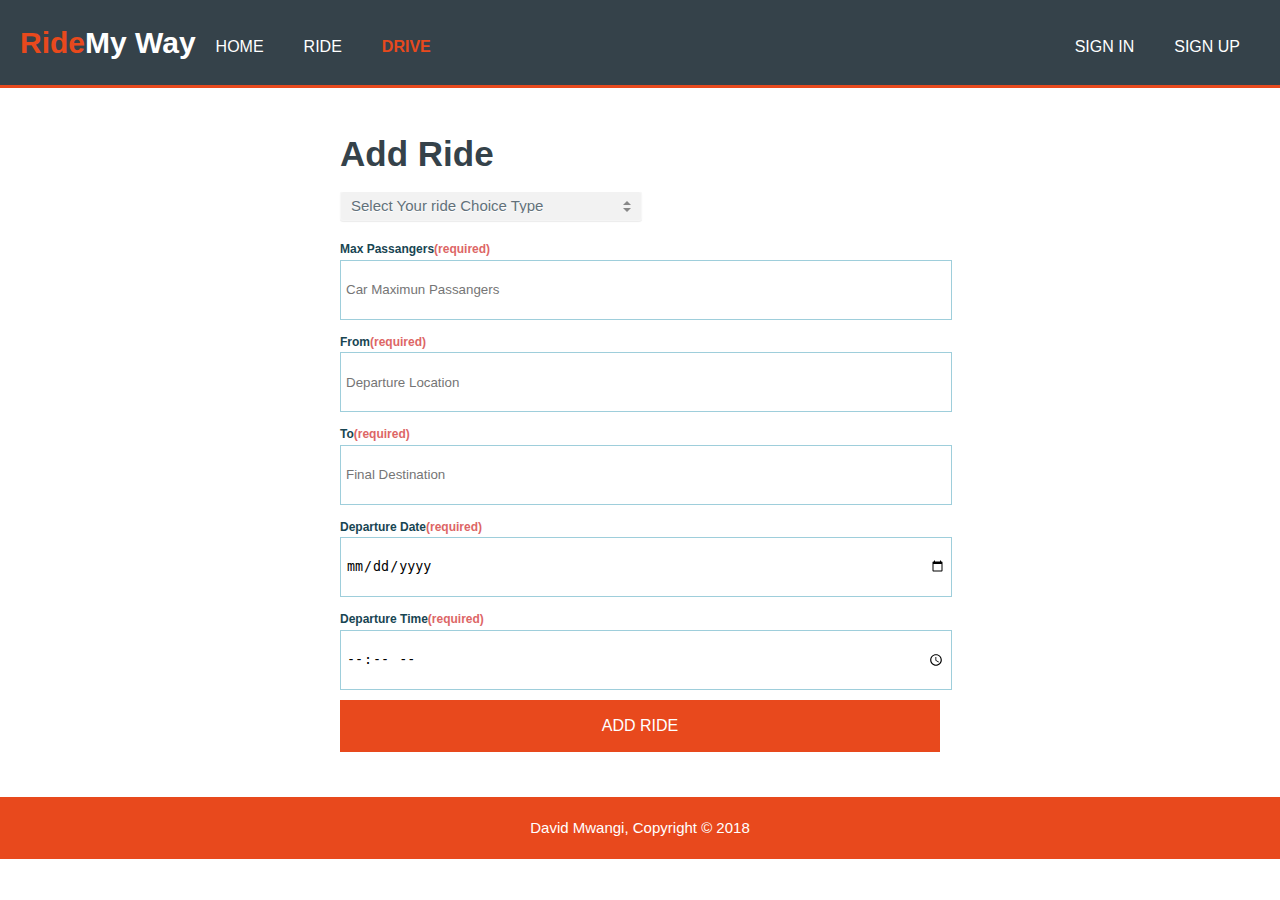
==== UI/addRide.html @ efe99f6b "Page to ad create a ride [fixes #158285039]" ====
<!DOCTYPE html>
<html>
<head>
	<meta charset="utf-8">
	<meta  name="viewport" content="width=device-width">
	 <meta name="description" content="Affordable web Design">
	 <meta name="keywords" content="Web design , Affordable web design">
	 <meta name="author" content="David Mwangi">
	<title>Add Ride</title>
	<link rel="stylesheet" type="text/css" href="./css/style.css">
</head>
<body>
	<header>
		<div class="container">
			<div class="branding" >
				<div class="text-left">
					<h1><span class="highlight">Ride</span>My Way</h1>
				</div>
				
				<nav class="left-nav">
				<ul >
					<li><a href="index.html">Home</a></li>
					<li><a href="riderPage.html">Ride</a></li>
					<li class="current"><a href="driverPage.html">Drive</a></li>
					
				</ul>
				
			</nav>
			<nav class="right-nav">
				<ul>
				<li><a href="Signin.html">Sign In</a></li>
				<li ><a href="SignUp.html">Sign Up</a></li>
			</ul>
			</nav>
			
			</div>
		</div>
	</header>
	</section>
	<section id="signup">
		<div class="container">
			<form id="form" action="" method="post">
                <h2 class="">Add Ride</h2>              
               
				<div class="dropdown">				
			    <select name="one" class="dropdown-select">
			      <option value="">Select Your ride Choice Type</option>
			      <option value="1">Car</option>
			      <option value="2">Bike</option>
			    </select>
			  	</div>
			    

			    <div>
				    <label for='maxPass'>Max Passangers<span class='required'>(required)</span></label>
				    <input type='number' name='maxPass' placeholder='Car Maximun Passangers' />
			    </div>
                <div>
				    <label for='from'>From<span class='required'>(required)</span></label>
				    <input type='text' name='from' placeholder='Departure Location' required />
			    </div>

			    <div>
				    <label for='finalDestination'>To<span class='required'>(required)</span></label>
				    <input type="text" name="finalDestination" placeholder="Final Destination" required>
			    </div>
			    <div>
				    <label for='depDate'>Departure Date<span class='required'>(required)</span></label>
				    <input type="date" name="depDate" placeholder="Departure Date" required>
			    </div>
			    <div>
				    <label for='departTime'>Departure Time<span class='required'>(required)</span></label>
				    <input type="time" name="departTime" placeholder="Departure Time" required>
			    </div>

				<div>
				    <button type='submit' class="button_block">ADD RIDE</button>
				</div>
            </form>
		</div>
	</section>
	
	
	 <footer>
	 	<p>David Mwangi, Copyright &copy; 2018</p>
	 </footer>

</body>
</html>
---- UI/css/style.css ----
body{
    font-family: Arial, Helvetica, sans-serif;
    font-size: 15px;
    line-height: 1.5;
    padding: 0;
    margin: 0;
    background-color: #ffffff;
}
/*Global*/
.container{
   width: 100%
   margin:auto;
   padding: 20px;
   overflow: hidden;
}
ul{
   margin:0;
   padding: 0;
}
.button-green {
   background-color: #4CAF50; 
   color: white;
   padding: 15px 32px;
   text-align: center;
   text-decoration: none;
   display: inline-block;
   font-size: 16px;
   margin: 4px 2px;
   width: 200px;
   border-radius: 5px;
   cursor: pointer;
}
.button-green:hover{
 background-color: #397c3c;

}
.primary{
    background-color:#4284d6; 
     width: 300px;
}
.primary:hover{
background-color:#2e63a5;
}
.button-blue {
   background-color: #4284d6; 
   border: none;
   color: white;
   padding: 5px 5px;
   text-align: center;
   text-decoration: none;
   display: inline-block;
   font-size: 13px;
  

   width: 100px;
   height: 30px;
   border-radius: 5px;
   cursor: pointer;
}

.button-cyan {
   background-color: #3ac4c4; 
   border: none;
   color: white;
   padding: 5px 5px;
   text-align: center;
   text-decoration: none;
   display: inline-block;
   font-size: 13px;
   

   width: 150px;
   height: 30px;
   border-radius: 5px;
   cursor: pointer;
}
.button-red {
   background-color: #e52020; 
   border: none;
   color: white;
   padding: 5px 5px;
   text-align: center;
   text-decoration: none;
   display: inline-block;
   font-size: 13px;
   margin-left: 15px;
   width: 100px;
   height: 30px;
   border-radius: 5px;
   cursor: pointer;
}
.button-blue:hover{
   background-color: #006ff9;
   font-weight: bold;
}
.button-cyan:hover{
   background-color: #398282;
   font-weight: bold;
}
.button-red:hover{
   background-color: #b22323;
   font-weight: bold;
}
.button_1{
   text-align: center;
   height: 52px;
   background: #e8491d;
   border: 0;
   width: 50%;
   margin-top: 10px;
   padding-left: 20px;
   padding-right: 20px;
   color: #ffffff;
   font-size:16px

}

.button_1:hover{
   text-align: center;
   height: 52px;
   background: #ad3818;
   border: 0;
   width: 50%;
   margin-top: 10px;
   padding-left: 20px;
   padding-right: 20px;
   color: #ffffff;
   font-size:16px
   font-weight:bold;
}

.button_block{
   height: 52px;
   background: #e8491d;
   border: 0;
   width: 100%;
   display: block;
   margin-top: 10px;
   padding-left: 20px;
   padding-right: 20px;
   color: #ffffff;
   font-size:16px;
}
.button_block:hover{
   height: 52px;
   background: #ad3818;
   border: 0;
   width: 100%;
   display: block;
   margin-top: 10px;
   padding-left: 20px;
   padding-right: 20px;
   color: #ffffff;
   font-weight: bold;
   font-size:16px;
}
.dark{
   padding: 15px; 
   background: #35424a;
   color: #ffffff;
   margin-top: 10px;
   margin-bottom: 10px;
}
.text-left{
   float: left;

}
.right-nav{
   float: right;
   margin-top: 15px;
}
.left-nav{
   float: left;
   margin-top: 15px;
}
.block{
   color:#35424a;
   font-size:35px;
   margin:0;
   margin-bottom: 80px;
   display: block;
   text-align: center;
}
legend {
 color: white;
 background-color: black;
 padding: 5px 10px;
 border-radius: 0;
 border: 0;
 font-size: 14px;
}

.signup > .dropdown {
 margin: 0 20px;
 vertical-align: top;
}

.dropdown {
 display: inline-block;
 position: relative;
 overflow: hidden;
 height: 28px;
 width: 50%;
 background: #f2f2f2;
 border: 1px solid;
 border-color: white #f7f7f7 whitesmoke;
 border-radius: 3px;
 box-shadow: 0 1px 1px rgba(0, 0, 0, 0.08);
}

.dropdown:before, .dropdown:after {
 content: '';
 position: absolute;
 z-index: 2;
 top: 9px;
 right: 10px;
 width: 0;
 height: 0;
 border: 4px dashed;
 border-color: #888888 transparent;
 pointer-events: none;
}

.dropdown:before {
 border-bottom-style: solid;
 border-top: none;
}

.dropdown:after {
 margin-top: 7px;
 border-top-style: solid;
 border-bottom: none;
}

.dropdown-select {
 position: relative;
 width: 100%;
 margin: 0;
 padding: 6px 8px 6px 10px;
 height: 28px;
 line-height: 14px;
 font-size: 15px;
 color: #62717a;
 text-shadow: 0 1px white;
 background: #f2f2f2; 
 background: rgba(0, 0, 0, 0) !important; 
 border: 0;
 border-radius: 0;
 -webkit-appearance: none;
}

.dropdown-select:focus {
 z-index: 3;
 width: 100%;
 color: #394349;
 outline: 2px solid #49aff2;
 outline: 2px solid -webkit-focus-ring-color;
 outline-offset: -2px;
}

.dropdown-select > option {
 margin: 3px;
 padding: 6px 8px;
 text-shadow: none;
 background: #f2f2f2;
 border-radius: 3px;
 cursor: pointer;
}

/* make sure the element has position: relative */
[data-notifications] {
 position: relative;
}

/* append the notification badge after it */
[data-notifications]:after {

 /* the burger */
 content: attr(data-notifications);

 /* the fries */
 position: absolute;
 background: red;
 border-radius: 50%;
 display: inline-block;
 padding-left: 0.3em;
 padding-right: 0.3em;
 color: #f2f2f2;
 right: -10px;
 top: -15px;   
}
/*Header */
header{
   background: #35424a;
   color: #ffffff;
   padding-top: 0px;
   min-height: 50px;
   border-bottom: #e8491d 3px solid;
}
header a{
   color:#ffffff;
   text-decoration: none;
   text-transform: uppercase;
   font-size: 16px;
}
header ul{
   padding: 0;
   margin: 0;

}
header li{
   float: left;
   display: inline;
   padding: 0 20px 0  20px;
}
header #branding{
   
}
h1{
   display: inline;
}

header #branding h1{
   margin: 0;
}

header .highlight, header .current a{
   color: #e8491d;
   font-weight: bold;
}
header a:hover{
   color:#cccccc;
   font-weight: bold;
}
/*Showcase*/
#showcase{
   min-height: 400px;
   background: url('../images/exotics-thumb.jpg') no-repeat 0 ;
   text-align: center;
   background-size: cover;
   background-position: center;
   color: #ffffff;
}
#showcase h1{
   margin-top: 100px;
   font-size:40px;
   margin-bottom: 10px;
}
#showcase p{
   font-size: 20px;
}
#newsletter{
   padding: 15px;
   color: #ffffff;
   background: #35424a
}
/*Newsletter*/
#newsletter h1{
   float: left;
}
#newsletter form{
   float: right;
   margin-top: 15px;
}
#newsletter input[type="email"]{
   padding: 4px;
   height:25px;
   width: 250px;
}
/*Boxes*/
#boxes{
   margin-top: 20px;
}
#boxes .box{
   float: left;
   width: 46%;
   padding: 10px;
   text-align: center;
}
#boxes .box img{
   width: 300px;
   height: 200px;
}
#boxes .box p{
   padding-left: 5%;
   padding-right: 5%;
}
/*Sidebar*/
aside#sidebar{
   float: left;
   width: 25%;
   text-align: left;
   margin-top: 10px;
}
aside#sidebar .quote input, aside#sidebar .quote textarea{
   width: 90%;
   padding: 5px;
}
/*Main-col*/
article#main-col{
   float: right;
   width: 65%;
}
/*Services*/
ul#services li{
  list-style: none;
  padding: 20px;
  border: #cccccc solid 1px;
  margin-bottom: 5px;
  background: #e6e6e6;
}
footer{
   padding: 5px;
   margin-top: 5px;
   color: #ffffff;
   background-color: #e8491d;
   text-align: center;
}
/*Sign In*/
#signin{
   margin: 20px;
   
}
/*Divide Sign in into two*/
#signin .slice{
   float: left;
   width: 46%;
   padding: 10px;
   text-align: center;
   margin-bottom: 8%;
}
#signin h2
{
   color:#35424a;
   font-size:30px;
   margin:0;
   font-weight: 400;
   display: block;
}
/*Sign up Form*/
#form
{
   min-width:300px;
   max-width:600px;
   margin:auto;
   font-family: sans-serif;
   
   padding:20px;
  
}

#form h2
{
   color:#35424a;
   font-size:35px;
   margin:0;
}

#form p
{
   font-size:15px;
   color:#222222;
}
#form div
{
   margin-top:10px;
}

#form input, textarea, button
{
   width:100%;
   border:1px solid #9ECEDB;
   padding:3px 5px;
   height: 52px;
}

#form label
{
   font-weight:bold;
   font-size:12px;
   color:#184552;
}
/*Required attribute*/
.required
{
   color:#dd6666;
}
/*Customizing Radio Button*/
[type="radio"]:checked,
[type="radio"]:not(:checked) {
   position: absolute;
   left: -9999px;
}
[type="radio"]:checked + label,
[type="radio"]:not(:checked) + label
{
   position: relative;
   padding-left: 28px;
   cursor: pointer;
   line-height: 20px;
   display: inline-block;
   color: #666;
}
[type="radio"]:checked + label:before,
[type="radio"]:not(:checked) + label:before {
   content: '';
   position: absolute;
   left: 0;
   top: 0;
   width: 18px;
   height: 18px;
   border: 1px solid #ddd;
   border-radius: 100%;
   background: #fff;
}
[type="radio"]:checked + label:after,
[type="radio"]:not(:checked) + label:after {
   content: '';
   width: 12px;
   height: 12px;
   background: #e8491d;
   position: absolute;
   top: 4px;
   left: 4px;
   border-radius: 100%;
   -webkit-transition: all 0.2s ease;
   transition: all 0.2s ease;
}
[type="radio"]:not(:checked) + label:after {
   opacity: 0;
   -webkit-transform: scale(0);
   transform: scale(0);
}
[type="radio"]:checked + label:after {
   opacity: 1;
   -webkit-transform: scale(1);
   transform: scale(1);
}
/*Sign In Form*/
#SignForm{
   min-height: 520px;
}
#form p a{
   list-style-type: none;
   text-decoration: none;
   color: #e8491d;
   font-weight: bold;
}
/*Table*/
#rides {
   font-family: "Trebuchet MS", Arial, Helvetica, sans-serif;
   border-collapse: collapse;
   width: 100%;
   text-align: center;

}

#rides td, #rides th {
   border: 1px solid #ddd;
   padding: 8px;
}

#rides tr:nth-child(even){background-color: #f2f2f2;}

#rides tr:hover {background-color: #ddd;}

#rides th {
   padding-top: 12px;
   padding-bottom: 12px;
   text-align: left;
   background-color: #35424a;;
   color: white;
   text-align: center;
}
/*Ride Deatils*/
#rideDetails{
   min-height: 520px;

}
@media only screen and (max-width: 768px) {
   /* For mobile phones: */
   
   header #branding,
   header nav,
   header nav li,
   #newsletter h1,
   #newsletter form{
       float: none;
       text-align: center;
       width: 100%;
   }
   header{
       padding-bottom: 20px: 
       width:100%;
   }
   #showcase h1{
       margin-top:40px;
   }
   #newsletter button{
       display: block;
       width: 100%;
   }
   #newsletter form input[type="email"]{
       width: 100%;
       margin-bottom: 5px;
   }
   #boxes > .box{
   float: left;
   width: 100%;
   padding: 10px;
   text-align: center;
  }
  .button_1{
   height: 38px;
   background: #e8491d;
   border: 0;
   margin-top: 10px;
   padding-left: 20px;
   padding-right: 20px;
   color: #ffffff;
   width: 100%;
   
    box-shadow: 0 2px 16px 0 rgba(0,0,0,0.3), 0 6px 20px 0 rgba(0,0,0,0.19);
}
.button_1:hover{
   height: 38px;
   background: #ffffff;
   border: 0;
   padding-left: 20px;
   padding-right: 20px;
   color: #e8491d;
   width: 100%;
   font-weight: bold;
   border-radius: 5px;
    box-shadow: 0 2px 16px 0 rgba(0,0,0,0.3), 0 6px 20px 0 rgba(0,0,0,0.19);
}
/*Fill width on mobile*/
#signin .slice{
   float: left;
   width: 100%;
   padding: 10px;
   text-align: center;
   margin-bottom: 7%;
}
#boxes .box{
   float: left;
   width: 100%;
   padding: 10px;
   text-align: center;
}
}
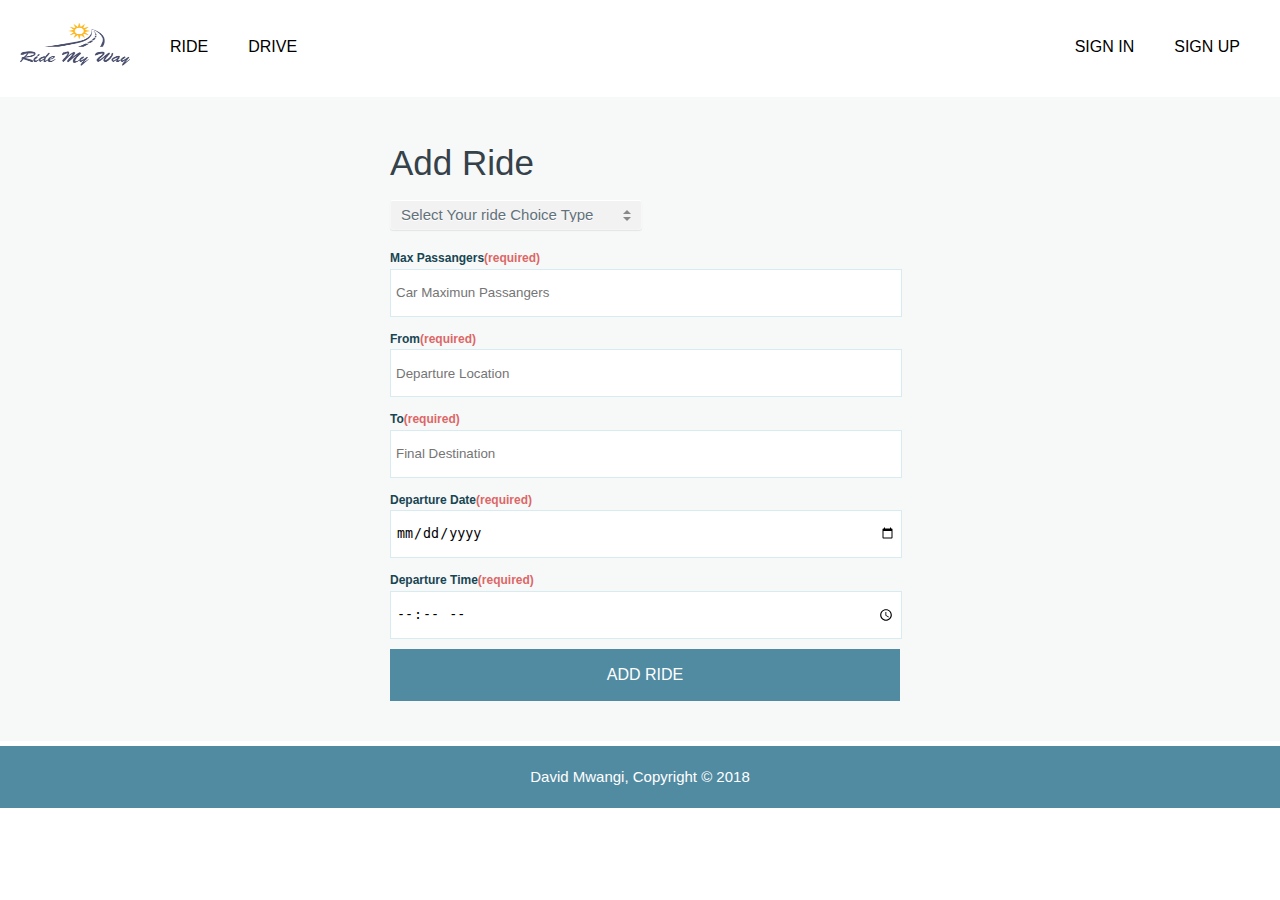
==== commit 741a779d: "Add more images [fixes #158284508]" ====
--- a/UI/addRide.html
+++ b/UI/addRide.html
@@ -14,14 +14,13 @@
 		<div class="container">
 			<div class="branding" >
 				<div class="text-left">
-					<h1><span class="highlight">Ride</span>My Way</h1>
+					<a href="index.html"><img src="./images/logo.png" class="logo"></a>
 				</div>
 				
 				<nav class="left-nav">
 				<ul >
-					<li><a href="index.html">Home</a></li>
 					<li><a href="riderPage.html">Ride</a></li>
-					<li class="current"><a href="driverPage.html">Drive</a></li>
+					<li><a href="driverPage.html">Drive</a></li>
 					
 				</ul>
 				
@@ -29,11 +28,14 @@
 			<nav class="right-nav">
 				<ul>
 				<li><a href="Signin.html">Sign In</a></li>
-				<li ><a href="SignUp.html">Sign Up</a></li>
+				<li><a href="SignUp.html">Sign Up</a></li>
 			</ul>
 			</nav>
 			
-			</div>
+			</div>	
+			
+			
+			
 		</div>
 	</header>
 	</section>
--- a/UI/css/style.css
+++ b/UI/css/style.css
@@ -17,10 +17,15 @@
    margin:0;
    padding: 0;
 }
+.pos-left{
+   text-align: left;
+   margin-left: 25px;
+}
 .button-green {
    background-color: #4CAF50; 
    color: white;
-   padding: 15px 32px;
+   vertical-align: middle;
+   padding: 10px 10px; 
    text-align: center;
    text-decoration: none;
    display: inline-block;
@@ -29,6 +34,7 @@
    width: 200px;
    border-radius: 5px;
    cursor: pointer;
+   box-shadow: 0 4px 8px 1px rgba(0,0,0,0.3);
 }
 .button-green:hover{
  background-color: #397c3c;
@@ -104,7 +110,7 @@
 .button_1{
    text-align: center;
    height: 52px;
-   background: #e8491d;
+   background: #518ba2;
    border: 0;
    width: 50%;
    margin-top: 10px;
@@ -118,7 +124,7 @@
 .button_1:hover{
    text-align: center;
    height: 52px;
-   background: #ad3818;
+   background: #39677a;
    border: 0;
    width: 50%;
    margin-top: 10px;
@@ -131,9 +137,9 @@
 
 .button_block{
    height: 52px;
-   background: #e8491d;
+   background: #518ba2;
    border: 0;
-   width: 100%;
+   width: 102%;
    display: block;
    margin-top: 10px;
    padding-left: 20px;
@@ -143,7 +149,7 @@
 }
 .button_block:hover{
    height: 52px;
-   background: #ad3818;
+   background:#39677a;
    border: 0;
    width: 100%;
    display: block;
@@ -180,6 +186,19 @@
    margin-bottom: 80px;
    display: block;
    text-align: center;
+}
+.full-width{
+   display: block;
+   width: 100%;
+}
+.center-text{
+   text-align: center;
+}
+.avatar{
+   width: 100%;
+}
+.avatar-container{
+    padding: 2px 16px;
 }
 legend {
  color: white;
@@ -189,8 +208,10 @@
  border: 0;
  font-size: 14px;
 }
-
-.signup > .dropdown {
+#signup{
+   background: #f7f9f9;
+}
+#signup > .dropdown {
  margin: 0 20px;
  vertical-align: top;
 }
@@ -291,14 +312,13 @@
 }
 /*Header */
 header{
-   background: #35424a;
-   color: #ffffff;
+   background: #ffffff;
+   color: #000000;
    padding-top: 0px;
    min-height: 50px;
-   border-bottom: #e8491d 3px solid;
 }
 header a{
-   color:#ffffff;
+   color:#000000;
    text-decoration: none;
    text-transform: uppercase;
    font-size: 16px;
@@ -314,7 +334,17 @@
    padding: 0 20px 0  20px;
 }
 header #branding{
-   
+   font-family: ff-clan-web-pro,"Helvetica Neue",Helvetica,sans-serif!important;
+    font-weight: 400;
+}
+.logo{
+   height: 50px;
+   width: 110px;
+   margin-right: 20px;
+}
+.signin_logo{
+   height: 180px;
+   width: 180px;
 }
 h1{
    display: inline;
@@ -413,14 +443,14 @@
    padding: 5px;
    margin-top: 5px;
    color: #ffffff;
-   background-color: #e8491d;
+   background-color: #518ba2;
    text-align: center;
 }
 /*Sign In*/
 #signin{
    margin: 20px;
-   
-}
+}
+
 /*Divide Sign in into two*/
 #signin .slice{
    float: left;
@@ -429,6 +459,10 @@
    text-align: center;
    margin-bottom: 8%;
 }
+.slice > p{
+   font-size: 12px;
+}
+
 #signin h2
 {
    color:#35424a;
@@ -441,7 +475,7 @@
 #form
 {
    min-width:300px;
-   max-width:600px;
+   max-width:500px;
    margin:auto;
    font-family: sans-serif;
    
@@ -454,6 +488,8 @@
    color:#35424a;
    font-size:35px;
    margin:0;
+   font-family: ff-clan-web-pro,"Helvetica Neue",Helvetica,sans-serif!important;
+    font-weight: 400;
 }
 
 #form p
@@ -469,9 +505,9 @@
 #form input, textarea, button
 {
    width:100%;
-   border:1px solid #9ECEDB;
+   border:1px solid rgb(158, 206, 219, 0.4);
    padding:3px 5px;
-   height: 52px;
+   height: 40px;
 }
 
 #form label
@@ -518,7 +554,7 @@
    content: '';
    width: 12px;
    height: 12px;
-   background: #e8491d;
+   background: #518ba2;
    position: absolute;
    top: 4px;
    left: 4px;
@@ -537,8 +573,8 @@
    transform: scale(1);
 }
 /*Sign In Form*/
-#SignForm{
-   min-height: 520px;
+#SigninForm{
+   min-height: 450px;
 }
 #form p a{
    list-style-type: none;
@@ -576,6 +612,92 @@
 #rideDetails{
    min-height: 520px;
 
+}
+/*Ride Requests*/
+
+.card {
+    box-shadow: 0 4px 8px 0 rgba(0,0,0,0.4);
+    transition: 0.3s;
+    width: 17%;
+    border-radius: 5px;
+    shape-margin: 20px;
+    display: inline-block;
+    margin: 15px;
+}
+
+.card:hover {
+    box-shadow: 0 8px 16px 0 rgba(0,0,0,0.2);
+}
+
+img {
+    border-radius: 5px 5px 0 0;
+    height: 140px;
+}
+#rider-requests{
+   display: inline-block;
+   width: 100%;
+   padding: 20px;
+   text-align: center;
+
+}
+.card-button {
+  font-family: 'Raleway', Arial, sans-serif;
+  border: none;
+  border-radius: 5px;
+  color: #ffffff;
+  cursor: pointer;
+  width: 60px;
+  line-height: 10px;
+  text-align: center;
+  display: inline-block;
+  margin: 5px 5px;
+  font-weight: 300;
+  outline: none;
+  position: relative;
+  font-size: 38px;
+  background-image: -webkit-linear-gradient(bottom, #262626 0, #333333 100%);
+  background-image: linear-gradient(to top, #ffffff 0, #ffffff 100%);
+  box-shadow: 1px 1px 2px -2px rgba(255, 255, 255, 0.8) inset, -1px -1px 2px -2px rgba(255, 255, 255, 0.3) inset, 1px 1px 4px rgba(0, 0, 0, 0.3);
+  text-shadow: 1px 1px 2px rgba(0, 0, 0, 0.5);
+}
+.card-button:after {
+  content: "";
+  position: absolute;
+  top: 5px;
+  left: 5px;
+  right: 5px;
+  bottom: 5px;
+  border-radius: 5px 5px;
+  opacity: 0;
+  background-color: #94c6e7;
+  mix-blend-mode: color;
+  -webkit-transition: all 0.35s;
+  transition: all 0.35s;
+}
+.card-button:hover,
+.card-button.hover {
+  color: #ffffff;
+}
+.card-button:hover:after,
+.card-button.hover:after {
+  opacity: 1;
+}
+.card-button:active {
+  color: #ffffff;
+}
+.card-button:active:after {
+  height: 100%;
+  -webkit-transition: 0.05s;
+  transition: 0.05s;
+}
+.custom-icon{
+    width: 17px;
+     height: 17px;
+     padding: 3px;
+}
+.card-button-group{
+   display: inline-block;
+   width: 100%;
 }
 @media only screen and (max-width: 768px) {
    /* For mobile phones: */
@@ -611,28 +733,42 @@
    text-align: center;
   }
   .button_1{
-   height: 38px;
-   background: #e8491d;
+  text-align: center;
+   height: 40px;
+   background:#518ba2;
    border: 0;
+   width: 100%;
    margin-top: 10px;
    padding-left: 20px;
    padding-right: 20px;
    color: #ffffff;
-   width: 100%;
-   
-    box-shadow: 0 2px 16px 0 rgba(0,0,0,0.3), 0 6px 20px 0 rgba(0,0,0,0.19);
-}
-.button_1:hover{
-   height: 38px;
-   background: #ffffff;
+   font-size:16px
+}
+  .button_1:hover{
+   text-align: center;
+   height: 40px;
+   background: #39677a;
    border: 0;
+   width: 100%;
+   margin-top: 10px;
    padding-left: 20px;
    padding-right: 20px;
-   color: #e8491d;
-   width: 100%;
-   font-weight: bold;
-   border-radius: 5px;
-    box-shadow: 0 2px 16px 0 rgba(0,0,0,0.3), 0 6px 20px 0 rgba(0,0,0,0.19);
+   color: #ffffff;
+   font-size:16px
+   font-weight:bold;
+}
+
+.button_block{
+   height: 52px;
+   background: #518ba2;
+   border: 0;
+   width: 100%;
+   display: block;
+   margin-top: 10px;
+   padding-left: 20px;
+   padding-right: 20px;
+   color: #ffffff;
+   font-size:16px;
 }
 /*Fill width on mobile*/
 #signin .slice{
@@ -648,4 +784,50 @@
    padding: 10px;
    text-align: center;
 }
-}
+#form
+{
+   min-width: 220px;
+   max-width: 310px;
+   margin:auto;
+   font-family: sans-serif;
+   padding:5px;
+  
+}
+.signin_logo{
+   height: 100px;
+   width: 100px;
+}
+#signin h2
+{
+   color:#35424a;
+   font-size:20px;
+   margin:0;
+   font-weight: 400;
+   display: block;
+}
+.card {
+    box-shadow: 0 4px 8px 0 rgba(0,0,0,0.4);
+    transition: 0.3s;
+    width: 50%;
+    border-radius: 5px;
+    shape-margin: 20px;
+    display: inline-block;
+    margin: 15px;
+}
+.pos-left{
+   text-align: center;
+   margin-left: 25px;
+}
+}
+@media only screen and (max-width: 440px) {
+   .card {
+    box-shadow: 0 4px 8px 0 rgba(0,0,0,0.4);
+    transition: 0.3s;
+    width: 100%;
+    border-radius: 5px;
+    shape-margin: 20px;
+    display: inline-block;
+    margin: 15px;
+   }
+}
+
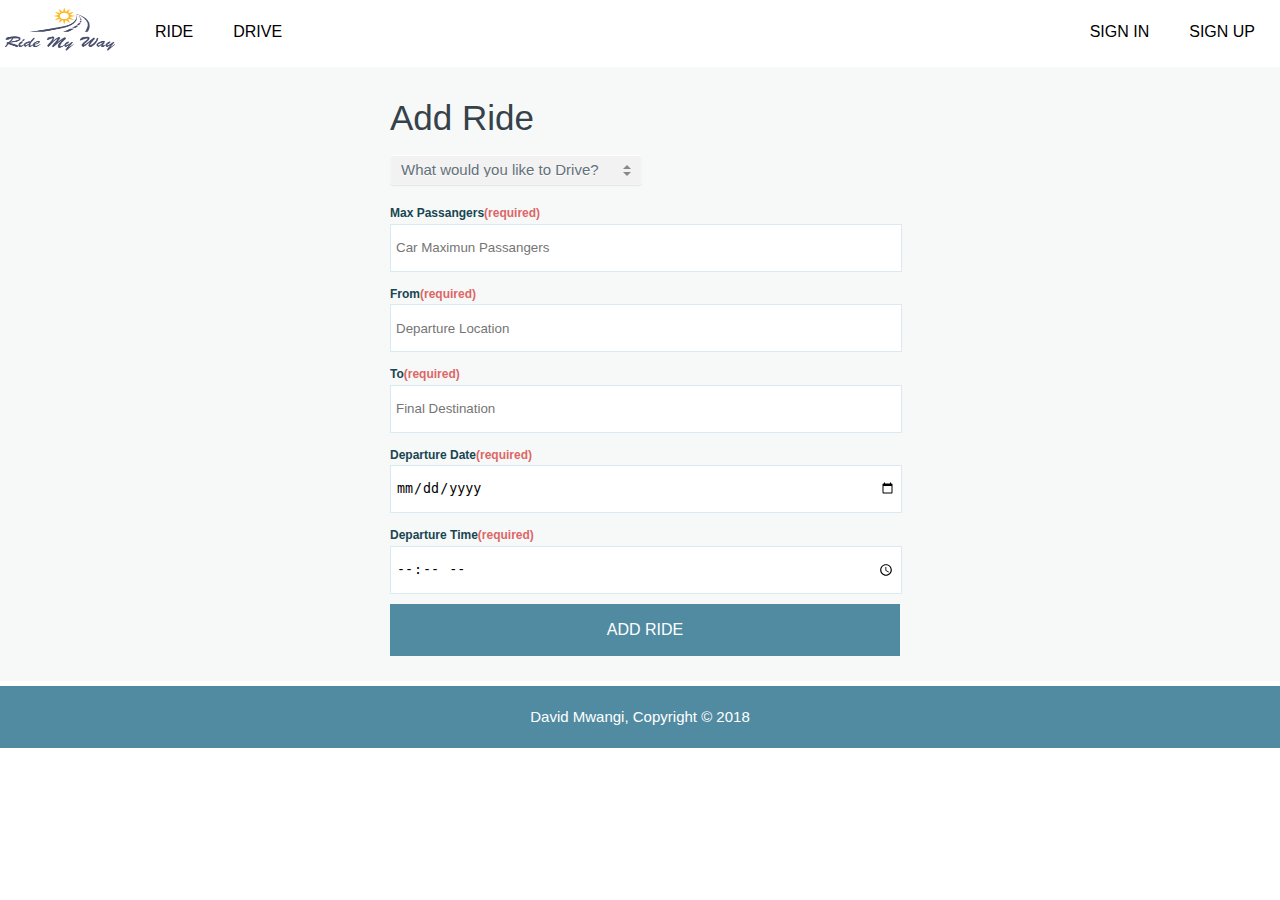
==== commit 5bb0316f: "Add Responsiveness to site" ====
--- a/UI/addRide.html
+++ b/UI/addRide.html
@@ -10,7 +10,7 @@
 	<link rel="stylesheet" type="text/css" href="./css/style.css">
 </head>
 <body>
-	<header>
+	<header id="my-header">
 		<div class="container">
 			<div class="branding" >
 				<div class="text-left">
@@ -46,7 +46,7 @@
                
 				<div class="dropdown">				
 			    <select name="one" class="dropdown-select">
-			      <option value="">Select Your ride Choice Type</option>
+			      <option value="">What would you like to Drive?</option>
 			      <option value="1">Car</option>
 			      <option value="2">Bike</option>
 			    </select>
@@ -86,6 +86,21 @@
 	 <footer>
 	 	<p>David Mwangi, Copyright &copy; 2018</p>
 	 </footer>
+<!--Script to Stick header on Scroll-->
+	 </footer>
+	 <script>
+window.onscroll = function() {myFunction()};
 
+var header = document.getElementById("my-header");
+var sticky = header.offsetTop;
+
+function myFunction() {
+  if (window.pageYOffset >= sticky) {
+    header.classList.add("sticky");
+  } else {
+    header.classList.remove("sticky");
+  }
+}
+</script>
 </body>
 </html>
--- a/UI/css/style.css
+++ b/UI/css/style.css
@@ -10,9 +10,15 @@
 .container{
    width: 100%
    margin:auto;
-   padding: 20px;
+   padding: 5px;
    overflow: hidden;
 }
+.sticky {
+  position: sticky;
+  top: 0;
+  width: 100%;
+}
+
 ul{
    margin:0;
    padding: 0;
@@ -20,6 +26,11 @@
 .pos-left{
    text-align: left;
    margin-left: 25px;
+}
+.pos-right{
+   text-align: center;
+   float: left;
+   margin-right: 25px;
 }
 .button-green {
    background-color: #4CAF50; 
@@ -56,8 +67,6 @@
    text-decoration: none;
    display: inline-block;
    font-size: 13px;
-  
-
    width: 100px;
    height: 30px;
    border-radius: 5px;
@@ -73,8 +82,6 @@
    text-decoration: none;
    display: inline-block;
    font-size: 13px;
-   
-
    width: 150px;
    height: 30px;
    border-radius: 5px;
@@ -160,6 +167,67 @@
    font-weight: bold;
    font-size:16px;
 }
+.button-icon {
+  font-family: 'Raleway', Arial, sans-serif;
+  border: none;
+  border-radius: 5px;
+  color: #ffffff;
+  cursor: pointer;
+  padding: 0px 68px 0px 20px;
+  text-align: center;
+  display: inline-block;
+  margin: 12px 25px;
+  font-weight: 300;
+  outline: none;
+  position: relative;
+  font-size: 16px;
+  line-height: 50px;
+  background-image: -webkit-linear-gradient(bottom, #262626 0, #4CAF50 100%);
+  background-image: linear-gradient(to top, #4CAF50 0, #4CAF50 100%);
+  box-shadow: 1px 1px 2px -2px rgba(255, 255, 255, 0.8) inset, -1px -1px 2px -2px rgba(255, 255, 255, 0.3) inset, 1px 1px 4px rgba(0, 0, 0, 0.3);
+  text-shadow: 1px 1px 2px rgba(0, 0, 0, 0.5);
+}
+.blue-btn{
+  background-image: -webkit-linear-gradient(bottom, #262626 0, #4c7baf 100%);
+  background-image: linear-gradient(to top, #4c7baf 0, #4c7baf 100%);
+  box-shadow: 1px 1px 2px -2px rgba(255, 255, 255, 0.8) inset, -1px -1px 2px -2px rgba(255, 255, 255, 0.3) inset, 1px 1px 4px rgba(0, 0, 0, 0.3);
+}
+.button-icon img {
+  width: 40px;
+  padding: 5px;
+  line-height: 35px;
+  position: absolute;
+  right: 0;
+}
+.button-icon:before,
+.button-icon:after {
+  content: "";
+  position: absolute;
+  top: 5px;
+  right: 5px;
+  width: 44px;
+  bottom: 6px;
+  border-radius: 5px 5px;
+}
+.button-icon:after {
+  background-color: rgba(255, 255, 255, 0.075);
+  box-shadow: 1px 1px 1px rgba(0, 0, 0, 0.4) inset, 1px 1px 2px -2px rgba(255, 255, 255, 0.3);
+}
+.button-icon:before {
+  opacity: 0;
+  background-color: #3f5c80;
+  mix-blend-mode: color;
+  -webkit-transition: all 0.35s;
+  transition: all 0.35s;
+}
+.button-icon:hover,
+.button-icon.hover {
+  color: #ffffff;
+}
+.button-icon:hover:before,
+.button-icon.hover:before {
+  opacity: 1;
+}
 .dark{
    padding: 15px; 
    background: #35424a;
@@ -178,6 +246,15 @@
 .left-nav{
    float: left;
    margin-top: 15px;
+}
+.left-pos{
+   float: left;
+   width: 75%;
+}
+.right-pos{
+   float: right;
+   width: 20%;
+   margin-top: 7%;
 }
 .block{
    color:#35424a;
@@ -583,20 +660,31 @@
    font-weight: bold;
 }
 /*Table*/
+#ridesTable{
+   background-color: #eee;
+}
 #rides {
    font-family: "Trebuchet MS", Arial, Helvetica, sans-serif;
    border-collapse: collapse;
    width: 100%;
    text-align: center;
-
+   -webkit-box-shadow: 0 2px 5px 0 rgba(0,0,0,.16), 0 2px 10px 0 rgba(0,0,0,.12);
+    box-shadow: 0 2px 5px 0 rgba(0,0,0,.16), 0 2px 10px 0 rgba(0,0,0,.12);
+    border:0;
+    border-radius: 5px;
+}
 }
 
 #rides td, #rides th {
-   border: 1px solid #ddd;
+   border: 1px solid #ffffff;
    padding: 8px;
-}
-
-#rides tr:nth-child(even){background-color: #f2f2f2;}
+   height: 50px;
+}
+
+#rides tr{
+   background-color: #ffffff;
+   border-radius: 10px;
+}
 
 #rides tr:hover {background-color: #ddd;}
 
@@ -604,9 +692,34 @@
    padding-top: 12px;
    padding-bottom: 12px;
    text-align: left;
-   background-color: #35424a;;
+   background-color: #ffff;;
    color: white;
-   text-align: center;
+   color: #000;
+   text-align: center;
+}
+#rides img{
+   height: 30px;
+   width: 30px;
+}
+.table-caption{
+   background-color: #3f5c80;
+   margin-left: 10%;
+   margin-right: 10%;
+   border-radius: 5px;
+   height: 52px;
+   margin-bottom: 0.5rem;
+    box-shadow: 0 4px 8px 0 rgba(0,0,0,0.4);
+    text-align: center;
+    color: #ffffff;
+}
+.table-caption h3{
+   margin-bottom: .5rem;
+    font-family: inherit;
+    font-weight: 500;
+    vertical-align: middle;
+    padding-top: 15px;
+    line-height: 1.2;
+    color: inherit;
 }
 /*Ride Deatils*/
 #rideDetails{
@@ -616,7 +729,7 @@
 /*Ride Requests*/
 
 .card {
-    box-shadow: 0 4px 8px 0 rgba(0,0,0,0.4);
+    
     transition: 0.3s;
     width: 17%;
     border-radius: 5px;
@@ -624,14 +737,44 @@
     display: inline-block;
     margin: 15px;
 }
-
-.card:hover {
+.card-prof {
+    
+    transition: 0.3s;
+    width: 35%;
+    border-radius: 5px;
+    shape-margin: 20px;
+    display: inline-block;
+    margin: 15px;
+    float: right; 
+    width: 35%;
+    margin-right: 25%
+}
+
+.card:hover, .card-prof:hover {
     box-shadow: 0 8px 16px 0 rgba(0,0,0,0.2);
+}
+.card-block{
+   -webkit-box-shadow: 0 2px 5px 0 rgba(0,0,0,.16), 0 2px 10px 0 rgba(0,0,0,.12);
+    box-shadow: 0 2px 5px 0 rgba(0,0,0,.16), 0 2px 10px 0 rgba(0,0,0,.12);
+    border: 0;
+    transition: 0.3s;
+    width: 93%;
+    border-radius: 5px;
+    shape-margin: 20px;
+    padding-left: 5%;
+    margin-right: 5%;
+    display: inline-block;
+    margin: 15px;
+    background: #ffffff;
+    margin-top: 5%;
 }
 
 img {
     border-radius: 5px 5px 0 0;
-    height: 140px;
+   height: 270px;
+}
+.card > .card-button-group >  img{
+  
 }
 #rider-requests{
    display: inline-block;
@@ -642,6 +785,7 @@
 }
 .card-button {
   font-family: 'Raleway', Arial, sans-serif;
+   border-radius: 5px 5px 0 0;
   border: none;
   border-radius: 5px;
   color: #ffffff;
@@ -699,6 +843,123 @@
    display: inline-block;
    width: 100%;
 }
+/*Statistics */
+
+#statistcis{
+   background-color: #eee;
+ }
+.statistics-header{
+   background-color: #3f5c80;
+   border-radius: 5px;
+   height: 52px;
+    margin-right: 70%;
+    margin-top: -2.50rem;
+    text-align: center;
+    color: #ffffff;
+}
+.statistics-header h3{
+   font-family: Roboto,sans-serif;
+    margin-bottom: .5rem;
+    font-family: inherit;
+    font-weight: 100;
+    vertical-align: middle;
+    padding-top: 15px;
+    line-height: 1.2;
+    color: inherit;
+}
+.stat-container{
+   display: inline-block;
+}
+.stat-container  span{
+   background-color: #3f5c80;
+   height: 30px;
+   color: white;
+   padding: 5px;
+   border-radius: 5px;
+   -webkit-box-shadow: 0 5px 11px 0 rgba(0,0,0,.18), 0 4px 15px 0 rgba(0,0,0,.15);
+    box-shadow: 0 5px 11px 0 rgba(0,0,0,.18), 0 4px 15px 0 rgba(0,0,0,.15);
+    -webkit-border-radius: .25rem;
+}
+.stat-container h4{
+   font-size: 13px;
+   font-weight: 100px;
+}
+.stat-container p{
+   margin-left: 30px;
+}
+.stat-container a {
+   text-decoration: none;
+   list-style: none;
+   color: #3f5c80;
+}
+.stat-profile{
+   float: right;
+   margin-right: 20%;
+    background-color: #3f5c80;
+    border-radius: 5px;
+    height: 52px;
+    padding-left: 20%;
+    margin-left: 0%;
+    padding-right: 20%;
+    margin-top: -2.75rem;
+    border-radius: .25rem;
+    text-align: center;
+    color: #ffffff;
+}
+#requests-for-ride .container p span{
+   font-weight: bold;
+   color: #000;
+}
+/*Accordion to display rides*/
+.accordion {
+    background-color: #518ba2;
+    color: #fff;
+    cursor: pointer;
+    padding: 18px;
+    width: 65%;
+    border: none;
+    text-align: left;
+    outline: none;
+    font-size: 15px;
+    transition: 0.4s;
+}
+
+.active, .accordion:hover {
+    background-color: rgb(81, 139, 162, 0.5);
+}
+
+.accordion:after {
+    content: '\002B';
+    color: #ffffff;
+    font-weight: bold;
+    float: right;
+    margin-left: 5px;
+}
+
+.active:after {
+    content: "\2212";
+}
+
+.panel {
+    padding: 0 18px;
+    background-color: white;
+    max-height: 0;
+    overflow: hidden;
+     width: 65%;
+     padding-left: 18%;
+     float: none;
+     text-align: left;
+    transition: max-height 0.2s ease-out;
+}
+#riderequests{
+   text-align: center;
+   min-height: 500px;
+}
+#riderequests img{
+   width: 20%;
+   height: 40px;
+}
+
 @media only screen and (max-width: 768px) {
    /* For mobile phones: */
    
@@ -814,9 +1075,181 @@
     display: inline-block;
     margin: 15px;
 }
+.card-prof {
+    box-shadow: 0 4px 8px 0 rgba(0,0,0,0.4);
+    transition: 0.3s;
+    width: 100%;
+    border-radius: 5px;
+    shape-margin: 20px;
+    display: inline-block;
+    margin: 15px;
+    float: right; 
+    margin-right: 1%
+}
 .pos-left{
    text-align: center;
    margin-left: 25px;
+}
+.button-green {
+   background-color: #4CAF50; 
+   color: white;
+   vertical-align: middle;
+   padding: 10px 10px; 
+   text-align: center;
+   text-decoration: none;
+   display: inline-block;
+   font-size: 16px;
+   margin: 4px 2px;
+   width: 100%;
+   border-radius: 5px;
+   cursor: pointer;
+   box-shadow: 0 4px 8px 1px rgba(0,0,0,0.3);
+}
+.primary{
+    background-color:#4284d6; 
+     width: 100%;
+}
+.card-block{
+   -webkit-box-shadow: 0 2px 5px 0 rgba(0,0,0,.16), 0 2px 10px 0 rgba(0,0,0,.12);
+    box-shadow: 0 2px 5px 0 rgba(0,0,0,.16), 0 2px 10px 0 rgba(0,0,0,.12);
+    border: 0;
+    transition: 0.3s;
+    width: 93%;
+    border-radius: 5px;
+    shape-margin: 1px;
+    padding-left: 5%;
+    margin-right: 0%;
+    display: inline-block;
+    margin: 15px;
+    background: #ffffff;
+
+}
+.custom-card{
+   float: right;
+    width: 100%;
+    margin-right: 25%;
+}
+.statistics-header{
+   background-color: #3f5c80;
+   border-radius: 5px;
+   height: 52px;
+    margin-right: 5%;
+    margin-top: -2.50rem;
+    text-align: center;
+    color: #ffffff;
+}
+.statistics-header h3{
+   font-family: Roboto,sans-serif;
+    margin-bottom: .5rem;
+    font-family: inherit;
+    font-weight: 100;
+    vertical-align: middle;
+    padding-top: 15px;
+    line-height: 1.2;
+    color: inherit;
+}
+.stat-container{
+   display: inline-block;
+}
+.stat-container  span{
+   background-color: #3f5c80;
+   height: 30px;
+   color: white;
+   padding: 5px;
+   border-radius: 5px;
+   -webkit-box-shadow: 0 5px 11px 0 rgba(0,0,0,.18), 0 4px 15px 0 rgba(0,0,0,.15);
+    box-shadow: 0 5px 11px 0 rgba(0,0,0,.18), 0 4px 15px 0 rgba(0,0,0,.15);
+    -webkit-border-radius: .25rem;
+}
+.stat-container h4{
+   font-size: 13px;
+   font-weight: 100px;
+}
+.stat-container p{
+   margin-left: 30px;
+}
+.stat-profile{
+   float: right;
+}
+.stat-container a {
+   text-decoration: none;
+   list-style: none;
+   color: #3f5c80;
+}
+.stat-profile{
+   margin-right: 5%;
+    background-color: #3f5c80;
+    border-radius: 5px;
+    height: 52px;
+    padding-left: 20%;
+    margin-left: 5%;
+    width: 55%;
+    margin-top: 0rem;
+    -webkit-box-shadow: 0 5px 11px 0 rgba(0,0,0,.18), 0 4px 15px 0 rgba(0,0,0,.15);
+    box-shadow: 0 5px 11px 0 rgba(0,0,0,.18), 0 4px 15px 0 rgba(0,0,0,.15);
+    -webkit-border-radius: .25rem;
+    border-radius: .25rem;
+    text-align: center;
+    color: #ffffff;
+}
+.stat-profile h3{
+   text-align: center;
+}
+.button-blue {
+   background-color: #4284d6; 
+   border: none;
+   color: white;
+   padding: 5px 5px;
+   text-align: center;
+   text-decoration: none;
+   display: inline-block;
+   font-size: 13px;
+   width: 150px;
+   height: 30px;
+   border-radius: 5px;
+   cursor: pointer;
+   margin-bottom: 1px;
+}
+.button-cyan {
+   background-color: #3ac4c4; 
+   border: none;
+   color: white;
+   padding: 5px 5px;
+   text-align: center;
+   text-decoration: none;
+   display: inline-block;
+   font-size: 13px;
+   width: 150px;
+   height: 30px;
+   border-radius: 5px;
+   cursor: pointer;
+}
+.button-red {
+   background-color: #e52020; 
+   border: none;
+   color: white;
+   padding: 5px 5px;
+   text-align: center;
+   text-decoration: none;
+   display: inline-block;
+   font-size: 13px;
+   margin-left: 0px;
+   width: 150px;
+   height: 30px;margin-bottom: 10px;
+   border-radius: 5px;
+   cursor: pointer;
+}
+.button-blue:hover{
+   background-color: #006ff9;
+   font-weight: bold;
+}
+.button-cyan:hover{
+   background-color: #398282;
+   font-weight: bold;
+}
+.button-red:hover{
+   background-color: #b22323;
+   font-weight: bold;
 }
 }
 @media only screen and (max-width: 440px) {
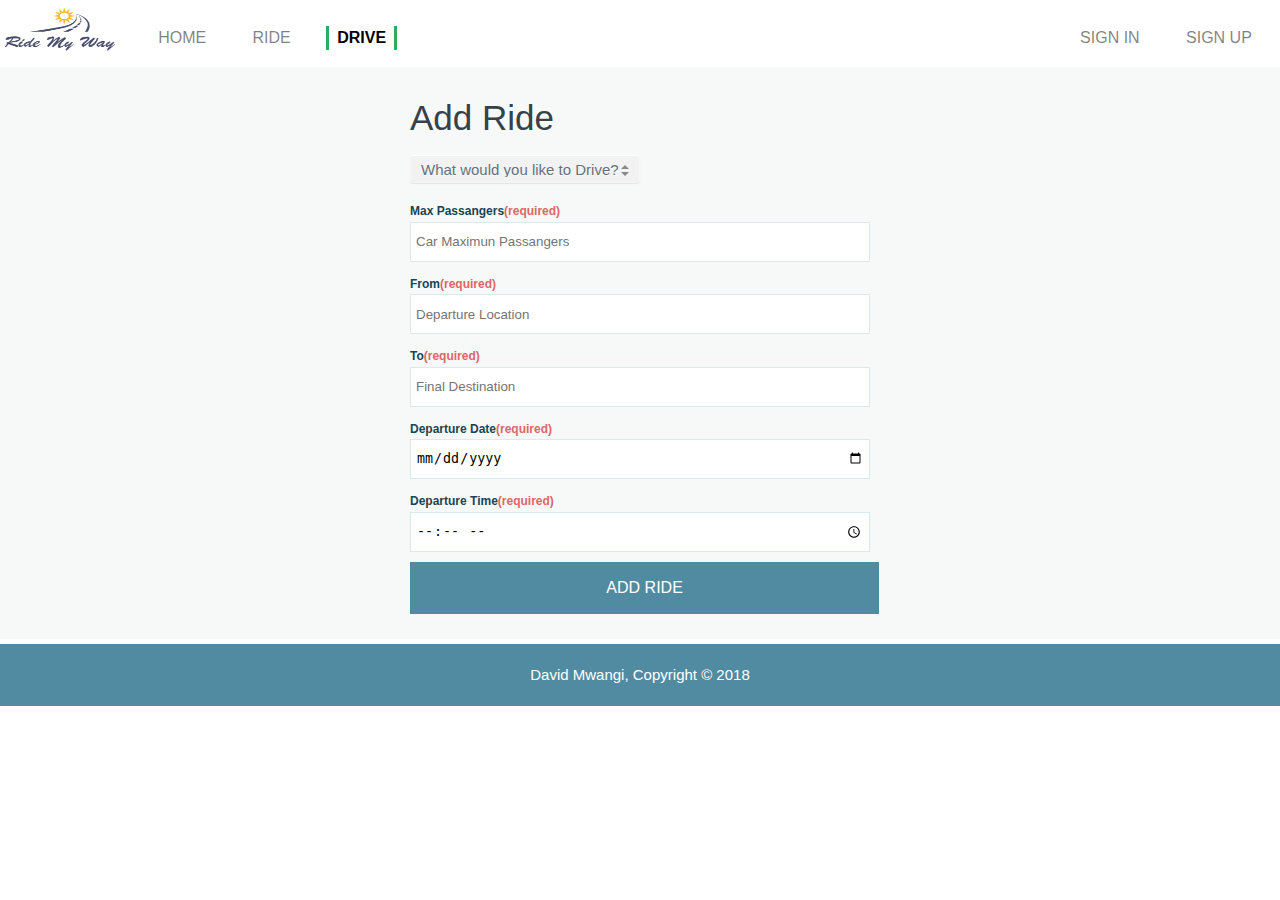
==== commit e5368688: "Updated site Responsivenes [fixes #158387966]" ====
--- a/UI/addRide.html
+++ b/UI/addRide.html
@@ -10,7 +10,7 @@
 	<link rel="stylesheet" type="text/css" href="./css/style.css">
 </head>
 <body>
-	<header id="my-header">
+	<header id ="my-header">
 		<div class="container">
 			<div class="branding" >
 				<div class="text-left">
@@ -18,18 +18,17 @@
 				</div>
 				
 				<nav class="left-nav">
-				<ul >
-					<li><a href="riderPage.html">Ride</a></li>
-					<li><a href="driverPage.html">Drive</a></li>
-					
-				</ul>
-				
+					<ul class="myMenu">
+						  <li ><a href="index.html">Home</a></li>
+						  <li ><a href="riderPage.html">Ride</a></li>
+					     <li class="current"><a href="driverPage.html">Drive</a></li>
+					</ul>
 			</nav>
 			<nav class="right-nav">
-				<ul>
-				<li><a href="Signin.html">Sign In</a></li>
-				<li><a href="SignUp.html">Sign Up</a></li>
-			</ul>
+				<ul class="myMenu">
+					<li><a href="Signin.html">Sign In</a></li>
+					<li><a href="SignUp.html">Sign Up</a></li>
+			   </ul>
 			</nav>
 			
 			</div>	
@@ -38,6 +37,7 @@
 			
 		</div>
 	</header>
+	
 	</section>
 	<section id="signup">
 		<div class="container">
--- a/UI/css/style.css
+++ b/UI/css/style.css
@@ -1,3 +1,4 @@
+@import url(https://fonts.googleapis.com/css?family=Raleway:400,800);
 body{
     font-family: Arial, Helvetica, sans-serif;
     font-size: 15px;
@@ -6,6 +7,208 @@
     margin: 0;
     background-color: #ffffff;
 }
+/*Customize menu*/
+.myMenu * {
+  -webkit-box-sizing: border-box;
+  box-sizing: border-box;
+  -webkit-transition: all 0.35s ease;
+  transition: all 0.35s ease;
+}
+.myMenu li {
+  display: inline-block;
+  list-style: outside none none;
+  margin: 0.4em 0.8em;
+  padding: 0;
+}
+.myMenu a {
+  padding: 0 0.7em;
+  color: rgba(0, 0, 0, 0.5);
+  position: relative;
+  text-decoration: none;
+  display: inline-block;
+}
+.myMenu a:before {
+  position: absolute;
+  content: '';
+  -webkit-transition: all 0.35s ease;
+  transition: all 0.35s ease;
+  opacity: 0;
+  left: 15%;
+  right: 15%;
+  top: 0;
+  bottom: 0;
+  border-left: 3px solid #27ae60;
+  border-right: 3px solid #27ae60;
+}
+.myMenu a:hover,
+.myMenu .current a {
+  color:#000000;
+}
+.myMenu a:hover:before,
+.myMenu .current a:before {
+  opacity: 1;
+  left: 0;
+  right: 0;
+}
+/*Cards display Rides to Rider*/
+#riderequests figure.ride-view-cards {
+  background-blend-mode: multiply;
+  font-family: 'Raleway', Arial, sans-serif;
+  position: relative;
+  float: left;
+  overflow: hidden;
+  margin: 10px 1%;
+  max-width: 23%;
+  max-height: 230px;
+  width: 100%;
+  background-color: #535353;
+  background-size: 100% auto;
+  color: #ffffff;
+  text-align: left;
+  box-shadow: 0 0 5px rgba(0, 0, 0, 0.15);
+}
+#riderequests figure.ride-view-cards * {
+  -webkit-box-sizing: border-box;
+  box-sizing: border-box;
+  -webkit-transition: all 0.45s ease-in-out;
+  transition: all 0.45s ease-in-out;
+}
+#riderequests figure.ride-view-cards img {
+  max-width: 100%;
+  position: relative;
+  opacity: 0;
+}
+#riderequests figure.ride-view-cards figcaption {
+  position: absolute;
+  top: 0px;
+  left: 0px;
+  padding: 30px;
+  z-index: 1;
+}
+#riderequests figure.ride-view-cards h2,
+#riderequests figure.ride-view-cards p {
+  margin: 0;
+}
+#riderequests figure.ride-view-cards h2 {
+  display: inline-block;
+  letter-spacing: -1px;
+  text-transform: uppercase;
+  font-weight: 400;
+  margin-bottom: 5px;
+}
+#riderequests figure.ride-view-cards h2 span {
+  font-weight: 800;
+}
+#riderequests figure.ride-view-cards p {
+  font-size: 0.85em;
+}
+#riderequests figure.ride-view-cards .links {
+  position: absolute;
+  left: 0;
+  bottom: 0;
+  width: 100%;
+  text-align: center;
+}
+#riderequests figure.ride-view-cards .links a {
+  width: 50%;
+  float: left;
+  display: block;
+  background: none;
+  border: 0;
+  background-color: #202020;
+  color: #ffffff;
+  font-size: 14px;
+  font-weight: 500;
+  line-height: 44px;
+  text-decoration: none;
+  -webkit-transition: all 0.3s;
+  transition: all 0.3s;
+}
+#riderequests figure.ride-view-cards .links a i {
+  margin-right: 10px;
+  font-size: 18px;
+}
+#riderequests figure.ride-view-cards .links a:last-of-type {
+  background-color: #ffffff;
+  color: #393939;
+}
+#riderequests figure.ride-view-cards .links a:hover {
+  background-color: #131313;
+  color: #fff;
+}
+#riderequests figure.ride-view-cards.blue {
+  background-color: #164666;
+}
+#riderequests figure.ride-view-cards.blue a {
+  background-color: #2980b9;
+}
+#riderequests figure.ride-view-cards.blue a:last-of-type {
+  background-color: #ffffff;
+  color: #2980b9;
+}
+#riderequests figure.ride-view-cards.blue a:hover {
+  background-color: #164666;
+  color: #fff;
+}
+#riderequests figure.ride-view-cards.red {
+  background-color: #6d2018;
+}
+#riderequests figure.ride-view-cards.red a {
+  background-color: #c0392b;
+}
+#riderequests figure.ride-view-cards.red a:last-of-type {
+  background-color: #ffffff;
+  color: #c0392b;
+}
+#riderequests figure.ride-view-cards.red a:hover {
+  background-color: #6d2018;
+  color: #fff;
+}
+#riderequests figure.ride-view-cards.yellow {
+  background-color: #976008;
+}
+#riderequests figure.ride-view-cards.yellow a {
+  background-color: #f39c12;
+}
+#riderequests figure.ride-view-cards.yellow a:last-of-type {
+  background-color: #ffffff;
+  color: #f39c12;
+}
+#riderequests figure.ride-view-cards.yellow a:hover {
+  background-color: #976008;
+  color: #fff;
+}
+#riderequests figure.ride-view-cards.green {
+  background-color: #145b32;
+}
+#riderequests figure.ride-view-cards.green a {
+  background-color: #27ae60;
+}
+#riderequests figure.ride-view-cards.green a:last-of-type {
+  background-color: #ffffff;
+  color: #27ae60;
+}
+#riderequests figure.ride-view-cards.green a:hover {
+  background-color: #145b32;
+  color: #fff;
+}
+#riderequests figure.ride-view-cards:hover img,
+#riderequests figure.ride-view-cards.hover img {
+  opacity: 1;
+}
+#riderequests figure.ride-view-cards:hover figcaption,
+#riderequests figure.ride-view-cards.hover figcaption {
+  opacity: 0;
+}
+#riderequests figure.ride-view-cards:hover:after,
+#riderequests figure.ride-view-cards.hover:after {
+  opacity: 0.85;
+}
+#riderequests figure.ride-view-cards:hover .reveal:after,
+#riderequests figure.ride-view-cards.hover .reveal:after {
+  left: 100%;
+}
+
 /*Global*/
 .container{
    width: 100%
@@ -18,6 +221,65 @@
   top: 0;
   width: 100%;
 }
+.text-centered{
+  text-align: center;
+}
+* {
+    box-sizing: border-box;
+}
+.responsive {
+    width: 100%;
+    height: auto;
+}
+
+.column {
+    float: left;
+    padding: 10px;
+}
+
+.left, .right {
+  width: 33%;
+  border-style: solid;
+  border-color: #eee;
+  height: 100px;
+}
+
+.middle {
+  width: 33%;
+   border-style: solid;
+  border-color: #eee;
+   height: 100px;
+}
+#stats .column p{
+  font-size: 10px;
+}
+#stats .column h2{
+  font-size: 25px;
+}
+#stats .access img{
+  width: 50px;
+  height: 50px;
+}
+.row:after {
+    content: "";
+    display: table;
+    clear: both;
+}
+
+.column3 {
+    float: left;
+    width: 33%;
+    text-align: center;
+}
+.column2{
+  float: left;
+    width: 50%;
+}
+.column4{
+  float: left;
+    width: 25%;
+}
+
 
 ul{
    margin:0;
@@ -31,7 +293,7 @@
    text-align: center;
    float: left;
    margin-right: 25px;
-}
+}/*Buttons*/
 .button-green {
    background-color: #4CAF50; 
    color: white;
@@ -108,7 +370,6 @@
 }
 .button-cyan:hover{
    background-color: #398282;
-   font-weight: bold;
 }
 .button-red:hover{
    background-color: #b22323;
@@ -228,6 +489,10 @@
 .button-icon.hover:before {
   opacity: 1;
 }
+.next {
+    background-color: #518ba2;
+    color: white;
+}
 .dark{
    padding: 15px; 
    background: #35424a;
@@ -441,10 +706,11 @@
 }
 /*Showcase*/
 #showcase{
-   min-height: 400px;
-   background: url('../images/exotics-thumb.jpg') no-repeat 0 ;
+   min-height: 500px;
+   background: url('../images/buggati.png') no-repeat 0 -500px;
    text-align: center;
    background-size: cover;
+   width: 100%;
    background-position: center;
    color: #ffffff;
 }
@@ -489,12 +755,22 @@
    height: 200px;
 }
 #boxes .box p{
-   padding-left: 5%;
-   padding-right: 5%;
+   padding-left: 15%;
+   padding-right: 15%;
+}
+#boxes a {
+    text-decoration: none;
+    display: inline-block;
+    padding: 8px 16px;
+}
+
+#boxes a:hover {
+    background-color: #4b798c;
+    color: white;
 }
 /*Sidebar*/
 aside#sidebar{
-   float: left;
+   float: right;
    width: 25%;
    text-align: left;
    margin-top: 10px;
@@ -666,12 +942,14 @@
 #rides {
    font-family: "Trebuchet MS", Arial, Helvetica, sans-serif;
    border-collapse: collapse;
-   width: 100%;
+   width: 90%;
    text-align: center;
    -webkit-box-shadow: 0 2px 5px 0 rgba(0,0,0,.16), 0 2px 10px 0 rgba(0,0,0,.12);
     box-shadow: 0 2px 5px 0 rgba(0,0,0,.16), 0 2px 10px 0 rgba(0,0,0,.12);
     border:0;
-    border-radius: 5px;
+    border-radius: 0.5rem;
+    margin-left: 5%;
+    margin-right: 5%;
 }
 }
 
@@ -703,12 +981,11 @@
 }
 .table-caption{
    background-color: #3f5c80;
-   margin-left: 10%;
-   margin-right: 10%;
+   margin-left: 35%;
+   margin-right: 35%;
    border-radius: 5px;
    height: 52px;
    margin-bottom: 0.5rem;
-    box-shadow: 0 4px 8px 0 rgba(0,0,0,0.4);
     text-align: center;
     color: #ffffff;
 }
@@ -749,7 +1026,16 @@
     width: 35%;
     margin-right: 25%
 }
-
+.card-rides {
+    -webkit-box-shadow: 0 2px 5px 0 rgba(0,0,0,.16), 0 2px 10px 0 rgba(0,0,0,.12);
+    box-shadow: 0 2px 5px 0 rgba(0,0,0,.16), 0 2px 10px 0 rgba(0,0,0,.12);
+    transition: 0.3s;
+    width: 17%;
+    border-radius: 5px;
+    shape-margin: 20px;
+    display: inline-block;
+    margin: 15px;
+}
 .card:hover, .card-prof:hover {
     box-shadow: 0 8px 16px 0 rgba(0,0,0,0.2);
 }
@@ -758,23 +1044,27 @@
     box-shadow: 0 2px 5px 0 rgba(0,0,0,.16), 0 2px 10px 0 rgba(0,0,0,.12);
     border: 0;
     transition: 0.3s;
-    width: 93%;
+    width: 89%;
     border-radius: 5px;
     shape-margin: 20px;
     padding-left: 5%;
     margin-right: 5%;
     display: inline-block;
-    margin: 15px;
+    margin-top: 5px;
     background: #ffffff;
-    margin-top: 5%;
-}
-
-img {
-    border-radius: 5px 5px 0 0;
+}
+
+#rider-requests  img {
+    
+}
+#riderequests img{
+   border-radius: 5px 5px 0 0;
    height: 270px;
+
 }
 .card > .card-button-group >  img{
-  
+  border-radius: 5px 5px 0 0;
+   height: 270px;
 }
 #rider-requests{
    display: inline-block;
@@ -952,13 +1242,85 @@
     transition: max-height 0.2s ease-out;
 }
 #riderequests{
-   text-align: center;
    min-height: 500px;
 }
 #riderequests img{
-   width: 20%;
-   height: 40px;
-}
+   
+}
+#my-header >  nav > .myMenu {
+  font-family: 'Raleway', Arial, sans-serif;
+  text-align: center;
+  text-transform: uppercase;
+  font-weight: 500;
+  letter-spacing: 1px;
+}
+/*Button Icon*/
+.button-icon {
+  font-family: 'Raleway', Arial, sans-serif;
+  border: none;
+  border-radius: 5px;
+  color: #ffffff;
+  cursor: pointer;
+
+  text-align: center;
+  display: inline-block;
+  outline: none;
+  position: relative;
+  font-size: 16px;
+  width: 200px;
+  height: 50px;  
+}
+.blue-button{
+  background-image: -webkit-linear-gradient(bottom, #262626 0, #4c7baf 100%);
+  background-image: linear-gradient(to top, #4c7baf 0, #4c7baf 100%);
+  
+}
+.button-icon img {
+  width: 40px;
+  padding: 5px;
+  line-height: 35px;
+  position: absolute;
+  right: 0;
+}
+.button-icon:before,
+.button-icon:after {
+  content: "";
+  position: absolute;
+  top: 5px;
+  right: 5px;
+  width: 44px;
+  bottom: 6px;
+  border-radius: 5px 5px;
+}
+.button-icon:after {
+  background-color: rgba(255, 255, 255, 0.075);
+  box-shadow: 1px 1px 1px rgba(0, 0, 0, 0.4) inset, 1px 1px 2px -2px rgba(255, 255, 255, 0.3);
+}
+.button-icon:before {
+  opacity: 0;
+  background-color: #3f5c80;
+  mix-blend-mode: color;
+  -webkit-transition: all 0.35s;
+  transition: all 0.35s;
+}
+.button-icon:hover,
+.button-icon.hover {
+  color: #ffffff;
+}
+.button-icon:hover:before,
+.button-icon.hover:before {
+  opacity: 1;
+}
+
+
+
+
+
+
+
+
+
+
 
 @media only screen and (max-width: 768px) {
    /* For mobile phones: */
@@ -974,7 +1336,7 @@
    }
    header{
        padding-bottom: 20px: 
-       width:100%;
+       width:100
    }
    #showcase h1{
        margin-top:40px;
@@ -992,6 +1354,7 @@
    width: 100%;
    padding: 10px;
    text-align: center;
+   /*Custimizing Buttons*/
   }
   .button_1{
   text-align: center;
@@ -1031,6 +1394,7 @@
    color: #ffffff;
    font-size:16px;
 }
+
 /*Fill width on mobile*/
 #signin .slice{
    float: left;
@@ -1219,7 +1583,7 @@
    text-decoration: none;
    display: inline-block;
    font-size: 13px;
-   width: 150px;
+   width: 200px;
    height: 30px;
    border-radius: 5px;
    cursor: pointer;
@@ -1245,11 +1609,41 @@
 }
 .button-cyan:hover{
    background-color: #398282;
-   font-weight: bold;
 }
 .button-red:hover{
    background-color: #b22323;
    font-weight: bold;
+}
+.column3 {
+    float: left;
+     width: 100%; 
+    text-align: center;
+}
+
+.myMenu li {
+    display: inline; 
+    list-style: outside none none;
+    margin: 0.4em 0.8em;
+    padding: 0;
+}
+#stats .column h2{
+  font-size: 20px;
+}
+#riderequests figure.ride-view-cards {
+  background-blend-mode: multiply;
+  font-family: 'Raleway', Arial, sans-serif;
+  position: relative;
+  float: left;
+  overflow: hidden;
+  margin: 10px 1%;
+  max-width: 46%;
+  max-height: 230px;
+  width: 100%;
+  background-color: #535353;
+  background-size: 100% auto;
+  color: #ffffff;
+  text-align: left;
+  box-shadow: 0 0 5px rgba(0, 0, 0, 0.15);
 }
 }
 @media only screen and (max-width: 440px) {
@@ -1262,5 +1656,20 @@
     display: inline-block;
     margin: 15px;
    }
-}
-
+   #riderequests figure.ride-view-cards {
+  background-blend-mode: multiply;
+  font-family: 'Raleway', Arial, sans-serif;
+  position: relative;
+  float: left;
+  overflow: hidden;
+  margin: 10px 1%;
+  max-width: 100%;
+  max-height: 230px;
+  background-color: #535353;
+  background-size: 100% auto;
+  color: #ffffff;
+  text-align: left;
+  box-shadow: 0 0 5px rgba(0, 0, 0, 0.15);
+}
+}
+
